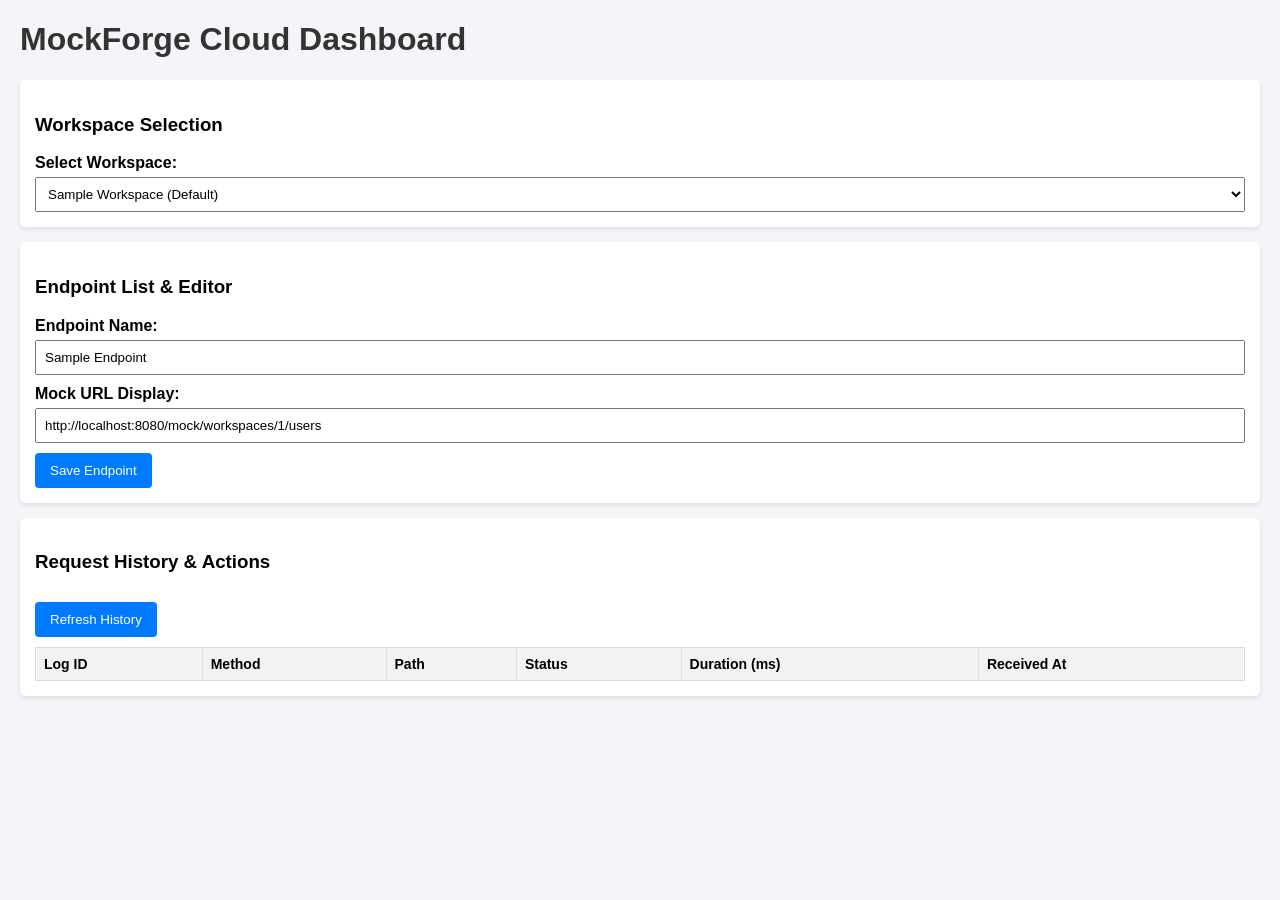
==== mockforge-cloud/src/main/resources/static/index.html @ 48219904 "Dev 2 completed DAY 1: "Add mockforge cloud backend and database"" ====
<!DOCTYPE html>
<html lang="en">
<head>
    <meta charset="UTF-8">
    <title>MockForge Cloud Dashboard</title>
    <style>
        body { font-family: Arial, sans-serif; margin: 20px; background: #f4f4f9; }
        h1 { color: #333; }
        .section { background: #fff; padding: 15px; margin-bottom: 15px; border-radius: 5px; box-shadow: 0 2px 4px rgba(0,0,0,0.1); }
        label { font-weight: bold; display: block; margin-top: 10px; }
        input, select, textarea { width: 100%; padding: 8px; margin-top: 5px; box-sizing: border-box; }
        button { margin-top: 10px; padding: 10px 15px; background: #007bff; color: white; border: none; border-radius: 4px; cursor: pointer; }
        button:hover { background: #0056b3; }
        table { width: 100%; border-collapse: collapse; margin-top: 10px; }
        th, td { border: 1px solid #ddd; padding: 8px; text-align: left; font-size: 14px; }
        th { background: #f2f2f2; }
    </style>
</head>
<body>

    <h1>MockForge Cloud Dashboard</h1>

    <div class="section">
        <h3>Workspace Selection</h3>
        <label for="workspaceSelect">Select Workspace:</label>
        <select id="workspaceSelect">
            <option value="1">Sample Workspace (Default)</option>
        </select>
    </div>

    <div class="section">
        <h3>Endpoint List & Editor</h3>
        <label for="endpointName">Endpoint Name:</label>
        <input type="text" id="endpointName" placeholder="e.g., Get User Profile" value="Sample Endpoint">
        
        <label for="mockUrl">Mock URL Display:</label>
        <input type="text" id="mockUrl" readonly value="http://localhost:8080/mock/workspaces/1/users">

        <button onclick="alert('Endpoint saved successfully!')">Save Endpoint</button>
    </div>

    <div class="section">
        <h3>Request History & Actions</h3>
        <button onclick="fetchLogs()">Refresh History</button>
        <table>
            <thead>
                <tr>
                    <th>Log ID</th>
                    <th>Method</th>
                    <th>Path</th>
                    <th>Status</th>
                    <th>Duration (ms)</th>
                    <th>Received At</th>
                </tr>
            </thead>
            <tbody id="historyTableBody">
                <!-- Dynamic logs will load here -->
            </tbody>
        </table>
    </div>

    <script>
        // Function to fetch logs from our backend API and populate the table
        async function fetchLogs() {
            try {
                let response = await fetch('/api/logs');
                let logs = await response.json();
                let tbody = document.getElementById('historyTableBody');
                tbody.innerHTML = '';

                if (logs.length === 0) {
                    tbody.innerHTML = '<tr><td colspan="6" style="text-align:center;">No request logs found yet.</td></tr>';
                    return;
                }

                logs.forEach(log => {
                    let row = `<tr>
                        <td>${log.logId}</td>
                        <td>${log.httpMethod}</td>
                        <td>${log.requestPath}</td>
                        <td>${log.responseStatus}</td>
                        <td>${log.durationMs}</td>
                        <td>${log.receivedAt}</td>
                    </tr>`;
                    tbody.innerHTML += row;
                });
            } catch (error) {
                console.error('Error fetching logs:', error);
            }
        }

        // Auto-load logs when the page opens
        window.onload = fetchLogs;
    </script>

</body>
</html>
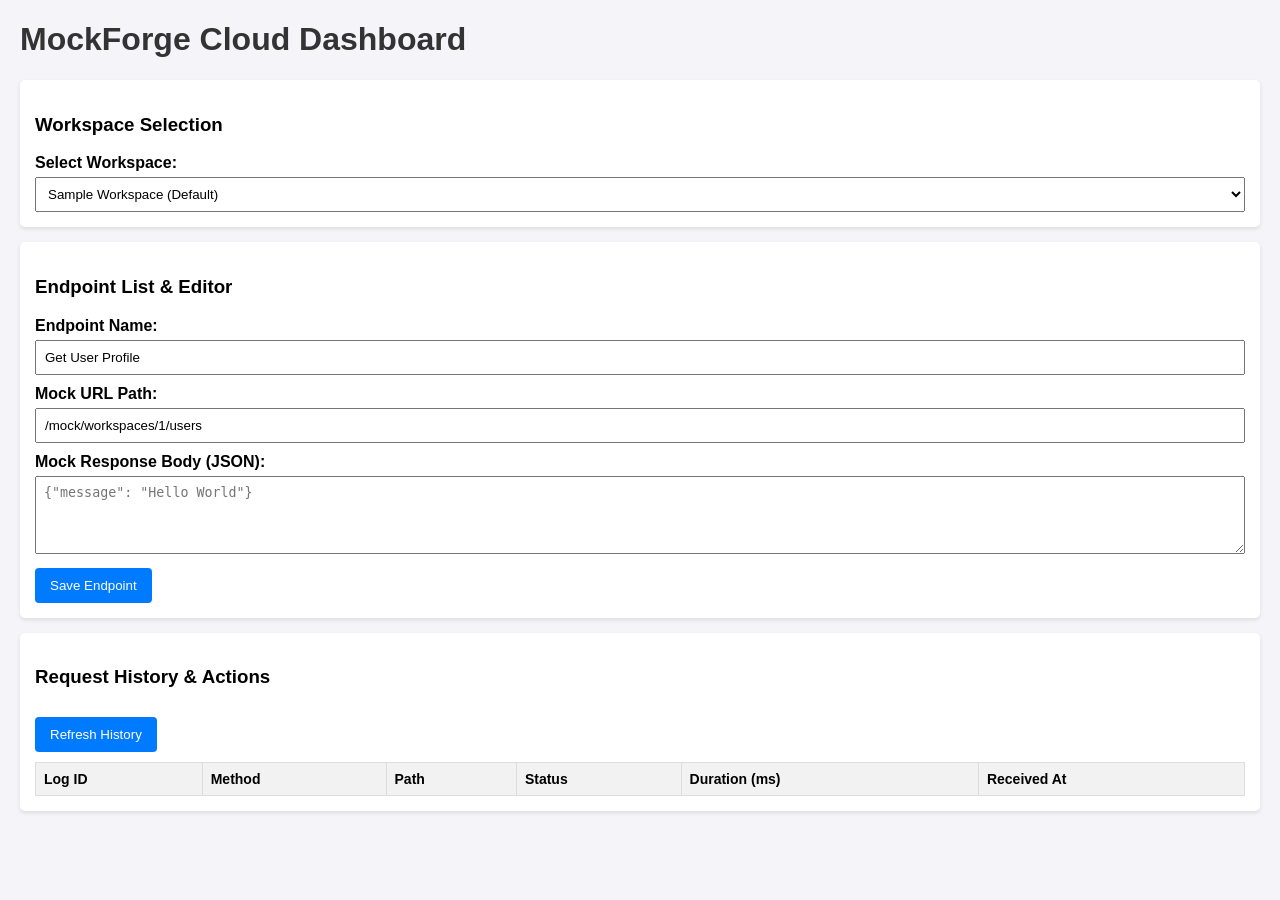
==== commit 7719e2ec: "Day 2- Building logic for custom endpoint (created SQL table and connected it with frontend)" ====
--- a/mockforge-cloud/src/main/resources/static/index.html
+++ b/mockforge-cloud/src/main/resources/static/index.html
@@ -31,12 +31,15 @@
     <div class="section">
         <h3>Endpoint List & Editor</h3>
         <label for="endpointName">Endpoint Name:</label>
-        <input type="text" id="endpointName" placeholder="e.g., Get User Profile" value="Sample Endpoint">
+        <input type="text" id="endpointName" placeholder="e.g., Get User Profile" value="Get User Profile">
         
-        <label for="mockUrl">Mock URL Display:</label>
-        <input type="text" id="mockUrl" readonly value="http://localhost:8080/mock/workspaces/1/users">
+        <label for="mockUrl">Mock URL Path:</label>
+        <input type="text" id="mockUrl" placeholder="e.g., /mock/workspaces/1/users" value="/mock/workspaces/1/users">
 
-        <button onclick="alert('Endpoint saved successfully!')">Save Endpoint</button>
+        <label for="responseBody">Mock Response Body (JSON):</label>
+        <textarea id="responseBody" rows="4" placeholder='{"message": "Hello World"}'></textarea>
+
+        <button onclick="saveEndpoint()">Save Endpoint</button>
     </div>
 
     <div class="section">
@@ -89,6 +92,40 @@
             }
         }
 
+        // Function to save a new endpoint to the backend database
+        async function saveEndpoint() {
+            const workspaceId = document.getElementById('workspaceSelect').value;
+            const endpointName = document.getElementById('endpointName').value;
+            const mockUrlPath = document.getElementById('mockUrl').value;
+            const responseBody = document.getElementById('responseBody').value;
+
+            const endpointData = {
+                workspaceId: parseInt(workspaceId),
+                endpointName: endpointName,
+                mockUrlPath: mockUrlPath,
+                responseBody: responseBody
+            };
+
+            try {
+                let response = await fetch('/api/endpoints', {
+                    method: 'POST',
+                    headers: {
+                        'Content-Type': 'application/json'
+                    },
+                    body: JSON.stringify(endpointData)
+                });
+
+                if (response.ok) {
+                    alert('Endpoint saved successfully to MySQL!');
+                } else {
+                    alert('Failed to save endpoint.');
+                }
+            } catch (error) {
+                console.error('Error saving endpoint:', error);
+                alert('Error connecting to backend server.');
+            }
+        }
+
         // Auto-load logs when the page opens
         window.onload = fetchLogs;
     </script>
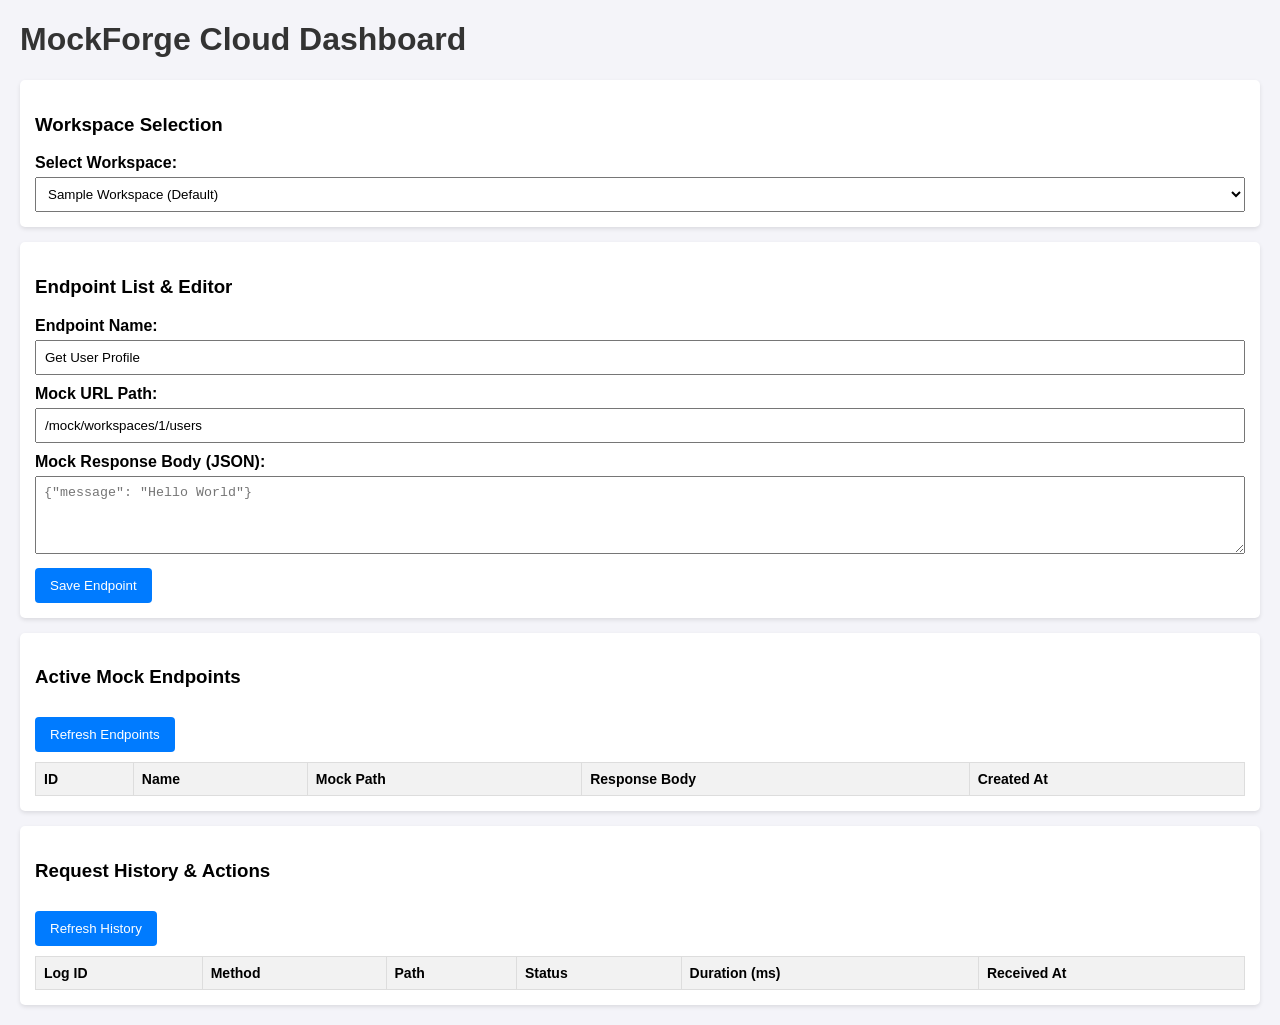
==== commit f0d20a86: "Day 3 & Day 4 : Devoleped frontend features in day 4 and added "Active end point" feature in day 3" ====
--- a/mockforge-cloud/src/main/resources/static/index.html
+++ b/mockforge-cloud/src/main/resources/static/index.html
@@ -43,6 +43,25 @@
     </div>
 
     <div class="section">
+        <h3>Active Mock Endpoints</h3>
+        <button onclick="fetchEndpoints()">Refresh Endpoints</button>
+        <table>
+            <thead>
+                <tr>
+                    <th>ID</th>
+                    <th>Name</th>
+                    <th>Mock Path</th>
+                    <th>Response Body</th>
+                    <th>Created At</th>
+                </tr>
+            </thead>
+            <tbody id="endpointsTableBody">
+                <!-- Dynamic endpoints will load here -->
+            </tbody>
+        </table>
+    </div>
+
+    <div class="section">
         <h3>Request History & Actions</h3>
         <button onclick="fetchLogs()">Refresh History</button>
         <table>
@@ -63,7 +82,7 @@
     </div>
 
     <script>
-        // Function to fetch logs from our backend API and populate the table
+        // Function to fetch logs from backend API and populate table
         async function fetchLogs() {
             try {
                 let response = await fetch('/api/logs');
@@ -92,6 +111,39 @@
             }
         }
 
+        // Function to fetch active mock endpoints and populate table
+        async function fetchEndpoints() {
+            try {
+                let response = await fetch('/api/endpoints');
+                let endpoints = await response.json();
+                let tbody = document.getElementById('endpointsTableBody');
+                tbody.innerHTML = '';
+
+                if (endpoints.length === 0) {
+                    tbody.innerHTML = '<tr><td colspan="5" style="text-align:center;">No active endpoints found.</td></tr>';
+                    return;
+                }
+
+                endpoints.forEach(ep => {
+                    let row = `<tr>
+                        <td>${ep.endpointId}</td>
+                        <td>${ep.endpointName}</td>
+                        <td><a href="${ep.mockUrlPath}" target="_blank">${ep.mockUrlPath}</a></td>
+                        <td><code>${escapeHtml(ep.responseBody)}</code></td>
+                        <td>${ep.createdAt || 'N/A'}</td>
+                    </tr>`;
+                    tbody.innerHTML += row;
+                });
+            } catch (error) {
+                console.error('Error fetching endpoints:', error);
+            }
+        }
+
+        // Helper function to safely render JSON strings in table
+        function escapeHtml(text) {
+            return text.replace(/&/g, "&amp;").replace(/</g, "&lt;").replace(/>/g, "&gt;");
+        }
+
         // Function to save a new endpoint to the backend database
         async function saveEndpoint() {
             const workspaceId = document.getElementById('workspaceSelect').value;
@@ -109,14 +161,13 @@
             try {
                 let response = await fetch('/api/endpoints', {
                     method: 'POST',
-                    headers: {
-                        'Content-Type': 'application/json'
-                    },
+                    headers: { 'Content-Type': 'application/json' },
                     body: JSON.stringify(endpointData)
                 });
 
                 if (response.ok) {
                     alert('Endpoint saved successfully to MySQL!');
+                    fetchEndpoints(); // Auto-refresh the endpoints table
                 } else {
                     alert('Failed to save endpoint.');
                 }
@@ -126,8 +177,11 @@
             }
         }
 
-        // Auto-load logs when the page opens
-        window.onload = fetchLogs;
+        // Auto-load data when the page opens
+        window.onload = () => {
+            fetchEndpoints();
+            fetchLogs();
+        };
     </script>
 
 </body>
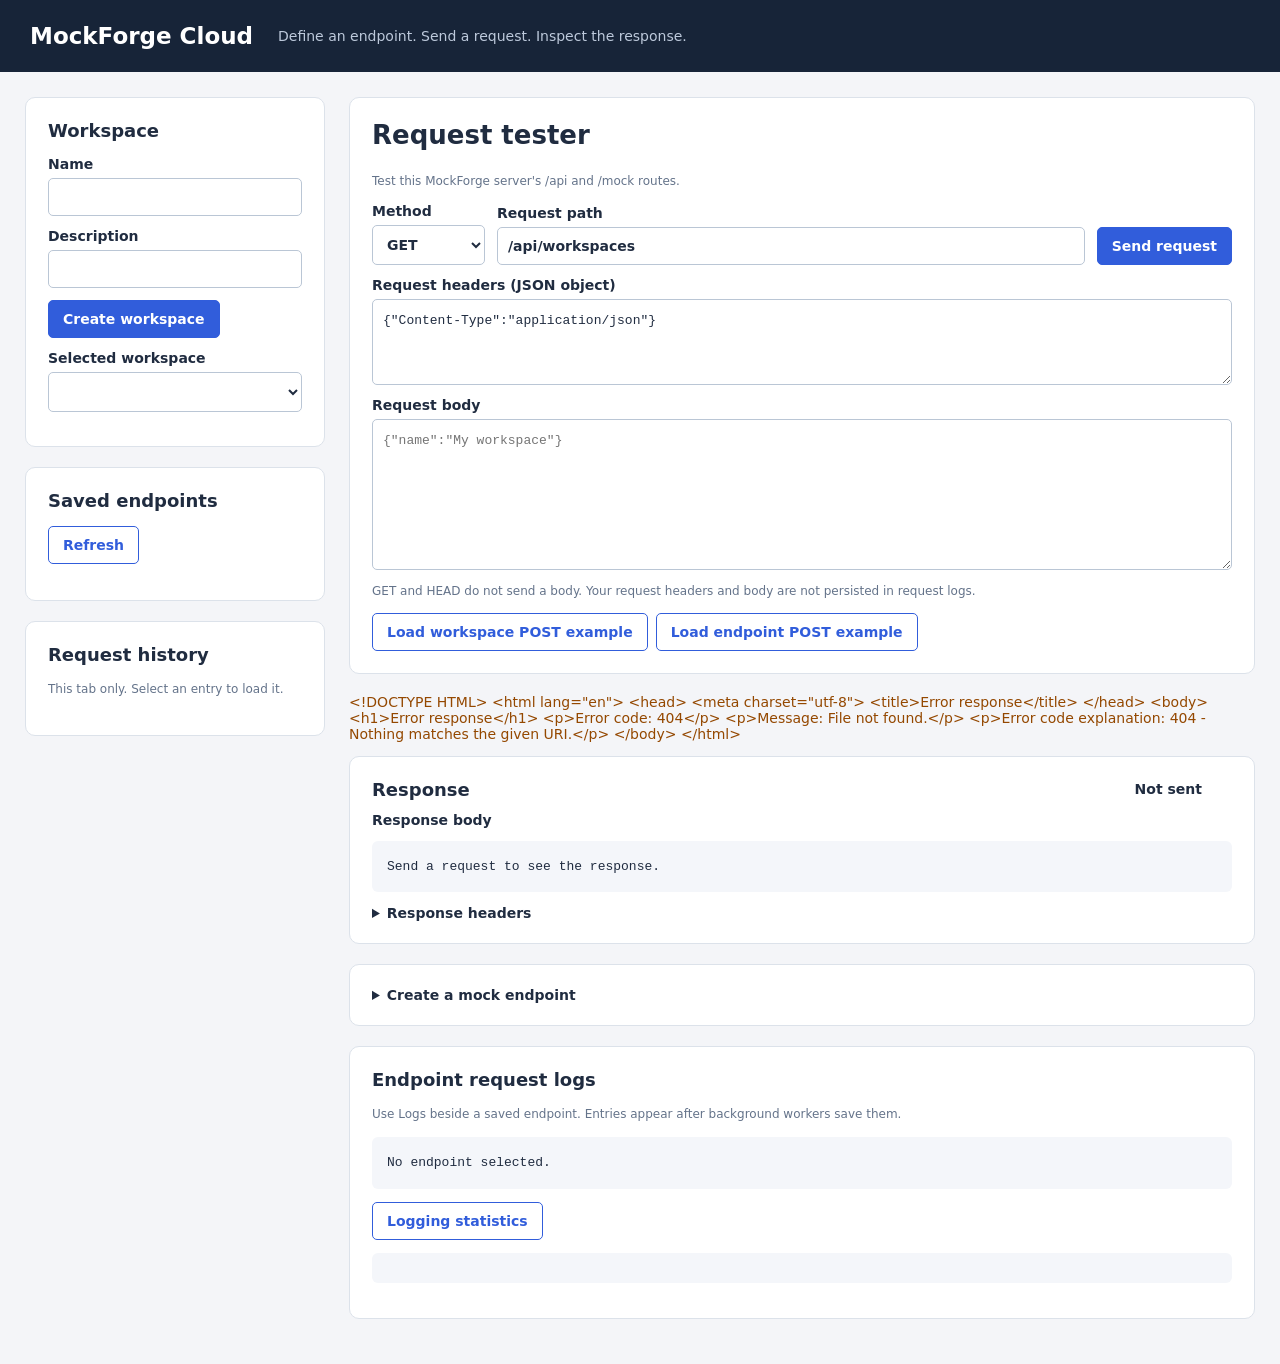
==== commit a3871d98: "Adding Mock website and backend for demo" ====
--- a/mockforge-cloud/src/main/resources/static/index.html
+++ b/mockforge-cloud/src/main/resources/static/index.html
@@ -1,188 +1,20 @@
-<!DOCTYPE html>
+<!doctype html>
 <html lang="en">
-<head>
-    <meta charset="UTF-8">
-    <title>MockForge Cloud Dashboard</title>
-    <style>
-        body { font-family: Arial, sans-serif; margin: 20px; background: #f4f4f9; }
-        h1 { color: #333; }
-        .section { background: #fff; padding: 15px; margin-bottom: 15px; border-radius: 5px; box-shadow: 0 2px 4px rgba(0,0,0,0.1); }
-        label { font-weight: bold; display: block; margin-top: 10px; }
-        input, select, textarea { width: 100%; padding: 8px; margin-top: 5px; box-sizing: border-box; }
-        button { margin-top: 10px; padding: 10px 15px; background: #007bff; color: white; border: none; border-radius: 4px; cursor: pointer; }
-        button:hover { background: #0056b3; }
-        table { width: 100%; border-collapse: collapse; margin-top: 10px; }
-        th, td { border: 1px solid #ddd; padding: 8px; text-align: left; font-size: 14px; }
-        th { background: #f2f2f2; }
-    </style>
-</head>
+<head><meta charset="utf-8"><meta name="viewport" content="width=device-width, initial-scale=1"><title>MockForge Cloud — Endpoint Tester</title><link rel="stylesheet" href="tester.css"></head>
 <body>
-
-    <h1>MockForge Cloud Dashboard</h1>
-
-    <div class="section">
-        <h3>Workspace Selection</h3>
-        <label for="workspaceSelect">Select Workspace:</label>
-        <select id="workspaceSelect">
-            <option value="1">Sample Workspace (Default)</option>
-        </select>
-    </div>
-
-    <div class="section">
-        <h3>Endpoint List & Editor</h3>
-        <label for="endpointName">Endpoint Name:</label>
-        <input type="text" id="endpointName" placeholder="e.g., Get User Profile" value="Get User Profile">
-        
-        <label for="mockUrl">Mock URL Path:</label>
-        <input type="text" id="mockUrl" placeholder="e.g., /mock/workspaces/1/users" value="/mock/workspaces/1/users">
-
-        <label for="responseBody">Mock Response Body (JSON):</label>
-        <textarea id="responseBody" rows="4" placeholder='{"message": "Hello World"}'></textarea>
-
-        <button onclick="saveEndpoint()">Save Endpoint</button>
-    </div>
-
-    <div class="section">
-        <h3>Active Mock Endpoints</h3>
-        <button onclick="fetchEndpoints()">Refresh Endpoints</button>
-        <table>
-            <thead>
-                <tr>
-                    <th>ID</th>
-                    <th>Name</th>
-                    <th>Mock Path</th>
-                    <th>Response Body</th>
-                    <th>Created At</th>
-                </tr>
-            </thead>
-            <tbody id="endpointsTableBody">
-                <!-- Dynamic endpoints will load here -->
-            </tbody>
-        </table>
-    </div>
-
-    <div class="section">
-        <h3>Request History & Actions</h3>
-        <button onclick="fetchLogs()">Refresh History</button>
-        <table>
-            <thead>
-                <tr>
-                    <th>Log ID</th>
-                    <th>Method</th>
-                    <th>Path</th>
-                    <th>Status</th>
-                    <th>Duration (ms)</th>
-                    <th>Received At</th>
-                </tr>
-            </thead>
-            <tbody id="historyTableBody">
-                <!-- Dynamic logs will load here -->
-            </tbody>
-        </table>
-    </div>
-
-    <script>
-        // Function to fetch logs from backend API and populate table
-        async function fetchLogs() {
-            try {
-                let response = await fetch('/api/logs');
-                let logs = await response.json();
-                let tbody = document.getElementById('historyTableBody');
-                tbody.innerHTML = '';
-
-                if (logs.length === 0) {
-                    tbody.innerHTML = '<tr><td colspan="6" style="text-align:center;">No request logs found yet.</td></tr>';
-                    return;
-                }
-
-                logs.forEach(log => {
-                    let row = `<tr>
-                        <td>${log.logId}</td>
-                        <td>${log.httpMethod}</td>
-                        <td>${log.requestPath}</td>
-                        <td>${log.responseStatus}</td>
-                        <td>${log.durationMs}</td>
-                        <td>${log.receivedAt}</td>
-                    </tr>`;
-                    tbody.innerHTML += row;
-                });
-            } catch (error) {
-                console.error('Error fetching logs:', error);
-            }
-        }
-
-        // Function to fetch active mock endpoints and populate table
-        async function fetchEndpoints() {
-            try {
-                let response = await fetch('/api/endpoints');
-                let endpoints = await response.json();
-                let tbody = document.getElementById('endpointsTableBody');
-                tbody.innerHTML = '';
-
-                if (endpoints.length === 0) {
-                    tbody.innerHTML = '<tr><td colspan="5" style="text-align:center;">No active endpoints found.</td></tr>';
-                    return;
-                }
-
-                endpoints.forEach(ep => {
-                    let row = `<tr>
-                        <td>${ep.endpointId}</td>
-                        <td>${ep.endpointName}</td>
-                        <td><a href="${ep.mockUrlPath}" target="_blank">${ep.mockUrlPath}</a></td>
-                        <td><code>${escapeHtml(ep.responseBody)}</code></td>
-                        <td>${ep.createdAt || 'N/A'}</td>
-                    </tr>`;
-                    tbody.innerHTML += row;
-                });
-            } catch (error) {
-                console.error('Error fetching endpoints:', error);
-            }
-        }
-
-        // Helper function to safely render JSON strings in table
-        function escapeHtml(text) {
-            return text.replace(/&/g, "&amp;").replace(/</g, "&lt;").replace(/>/g, "&gt;");
-        }
-
-        // Function to save a new endpoint to the backend database
-        async function saveEndpoint() {
-            const workspaceId = document.getElementById('workspaceSelect').value;
-            const endpointName = document.getElementById('endpointName').value;
-            const mockUrlPath = document.getElementById('mockUrl').value;
-            const responseBody = document.getElementById('responseBody').value;
-
-            const endpointData = {
-                workspaceId: parseInt(workspaceId),
-                endpointName: endpointName,
-                mockUrlPath: mockUrlPath,
-                responseBody: responseBody
-            };
-
-            try {
-                let response = await fetch('/api/endpoints', {
-                    method: 'POST',
-                    headers: { 'Content-Type': 'application/json' },
-                    body: JSON.stringify(endpointData)
-                });
-
-                if (response.ok) {
-                    alert('Endpoint saved successfully to MySQL!');
-                    fetchEndpoints(); // Auto-refresh the endpoints table
-                } else {
-                    alert('Failed to save endpoint.');
-                }
-            } catch (error) {
-                console.error('Error saving endpoint:', error);
-                alert('Error connecting to backend server.');
-            }
-        }
-
-        // Auto-load data when the page opens
-        window.onload = () => {
-            fetchEndpoints();
-            fetchLogs();
-        };
-    </script>
-
-</body>
-</html>+<header><strong>MockForge Cloud</strong><span>Define an endpoint. Send a request. Inspect the response.</span></header>
+<main>
+<div class="columns">
+<aside>
+<section><h2>Workspace</h2><form id="workspaceForm"><label>Name<input id="workspaceName" required maxlength="120"></label><label>Description<input id="description" maxlength="500"></label><button>Create workspace</button></form><label>Selected workspace<select id="workspace"></select></label></section>
+<section><h2>Saved endpoints</h2><button id="refresh" class="secondary">Refresh</button><ul id="endpoints"></ul></section>
+<section><h2>Request history</h2><p class="hint">This tab only. Select an entry to load it.</p><ul id="history"></ul></section>
+</aside>
+<div>
+<section class="request"><h1>Request tester</h1><p class="hint">Test this MockForge server's /api and /mock routes.</p><form id="requestForm"><div class="requestLine"><label>Method<select id="requestMethod"><option>GET</option><option>POST</option><option>PUT</option><option>PATCH</option><option>DELETE</option><option>HEAD</option><option>OPTIONS</option></select></label><label class="grow">Request path<input id="requestPath" value="/api/workspaces" required spellcheck="false"></label><button id="send">Send request</button></div><label>Request headers (JSON object)<textarea id="requestHeaders" rows="3" spellcheck="false">{"Content-Type":"application/json"}</textarea></label><label>Request body<textarea id="requestBody" rows="6" placeholder='{"name":"My workspace"}' spellcheck="false"></textarea></label><p class="hint">GET and HEAD do not send a body. Your request headers and body are not persisted in request logs.</p></form><div class="examples"><button id="workspaceExample" class="secondary">Load workspace POST example</button><button id="endpointExample" class="secondary">Load endpoint POST example</button></div></section>
+<p id="notice" role="status"></p>
+<section class="response"><div class="responseTitle"><h2>Response</h2><span id="responseStatus">Not sent</span><span id="responseTime"></span><span id="responseSize"></span></div><label>Response body<pre id="responseBody">Send a request to see the response.</pre></label><details><summary>Response headers</summary><pre id="responseHeaders"></pre></details></section>
+<details class="editor"><summary>Create a mock endpoint</summary><section><form id="endpointForm"><label>Name<input id="name" required maxlength="120"></label><label>Mock route path<input id="path" value="/products" required></label><label>HTTP method<select id="method"><option>GET</option><option>POST</option><option>PUT</option><option>PATCH</option><option>DELETE</option><option>HEAD</option><option>OPTIONS</option></select></label><label>Response status<input id="status" type="number" min="200" max="599" value="200" required></label><label>Content type<input id="type" value="application/json" required></label><label>Configured response body<textarea id="body" rows="4">[{"id":1,"name":"Notebook"}]</textarea></label><label>Execution mode<select id="mode"><option>MOCK</option><option>PROXY_FALLBACK</option></select></label><p class="hint">MOCK returns your saved response. PROXY_FALLBACK calls an approved upstream GET API and uses your configured response on timeout. No response caching.</p><label>Upstream URL (proxy only)<input id="upstream" placeholder="http://localhost:9001/slow"></label><label>Timeout (milliseconds)<input id="timeout" type="number" min="100" max="10000" value="1500"></label><button>Create endpoint</button></form></section></details>
+<section><h2>Endpoint request logs</h2><p class="hint">Use Logs beside a saved endpoint. Entries appear after background workers save them.</p><pre id="logs">No endpoint selected.</pre><button id="statsButton" class="secondary">Logging statistics</button><pre id="stats"></pre></section>
+</div></div>
+</main><script src="tester.js"></script></body></html>
--- a/mockforge-cloud/src/main/resources/static/tester.css
+++ b/mockforge-cloud/src/main/resources/static/tester.css
@@ -0,0 +1,23 @@
+* { box-sizing: border-box; }
+body { margin: 0; background: #f4f5f8; color: #202c40; font: 14px system-ui, sans-serif; }
+header { padding: 23px 30px; background: #172438; color: white; display: flex; gap: 25px; align-items: center; }
+header strong { font-size: 23px; } header span { color: #bdc9db; }
+main { max-width: 1450px; margin: auto; padding: 25px; }
+.columns { display: grid; grid-template-columns: 300px minmax(0, 1fr); gap: 24px; }
+section, .editor { background: white; border: 1px solid #dce2ea; border-radius: 10px; margin-bottom: 20px; padding: 22px; }
+h1 { margin-top: 0; font-size: 26px; } h2 { margin-top: 0; font-size: 18px; }
+label { display: block; font-weight: 600; margin: 12px 0; }
+input, select, textarea { display: block; width: 100%; font: inherit; padding: 10px; margin-top: 6px; border: 1px solid #bac6d5; border-radius: 5px; background: white; color: #202c40; }
+textarea, pre { font: 13px ui-monospace, Consolas, monospace; line-height: 1.65; }
+button { font: inherit; font-weight: 600; padding: 10px 14px; border: 1px solid #315ddb; border-radius: 5px; background: #315ddb; color: white; cursor: pointer; }
+button.secondary { background: white; color: #315ddb; } button:disabled { opacity: .6; cursor: wait; }
+button:focus-visible, input:focus-visible, textarea:focus-visible, select:focus-visible { outline: 3px solid #a9bfff; outline-offset: 2px; }
+.requestLine { display: flex; align-items: end; gap: 12px; } .requestLine label { margin: 0; } .requestLine select { min-width: 100px; } .grow { flex: 1; }
+.hint { font-size: 12px; color: #64738a; line-height: 1.6; }
+.examples { display: flex; flex-wrap: wrap; gap: 8px; }
+pre { white-space: pre-wrap; overflow-wrap: anywhere; background: #f4f6fa; border-radius: 6px; padding: 15px; max-height: 480px; overflow: auto; font-weight: normal; }
+.responseTitle { display: flex; gap: 15px; align-items: center; flex-wrap: wrap; } .responseTitle h2 { margin: 0 auto 0 0; }
+#responseStatus { font-weight: 700; } #notice { color: #944800; } #responseTime, #responseSize { color: #64738a; }
+ul { padding: 0; list-style: none; } li { padding: 13px 0; border-bottom: 1px solid #e2e7ef; overflow-wrap: anywhere; } li button { font-size: 12px; padding: 6px 8px; margin: 7px 6px 0 0; }
+summary { cursor: pointer; font-weight: 650; } .editor section { border: none; padding: 12px 0 0; margin-bottom: 0; }
+@media(max-width: 900px) { .columns { grid-template-columns: 1fr; } header { flex-wrap: wrap; } .requestLine { flex-wrap: wrap; } main { padding: 15px; } }
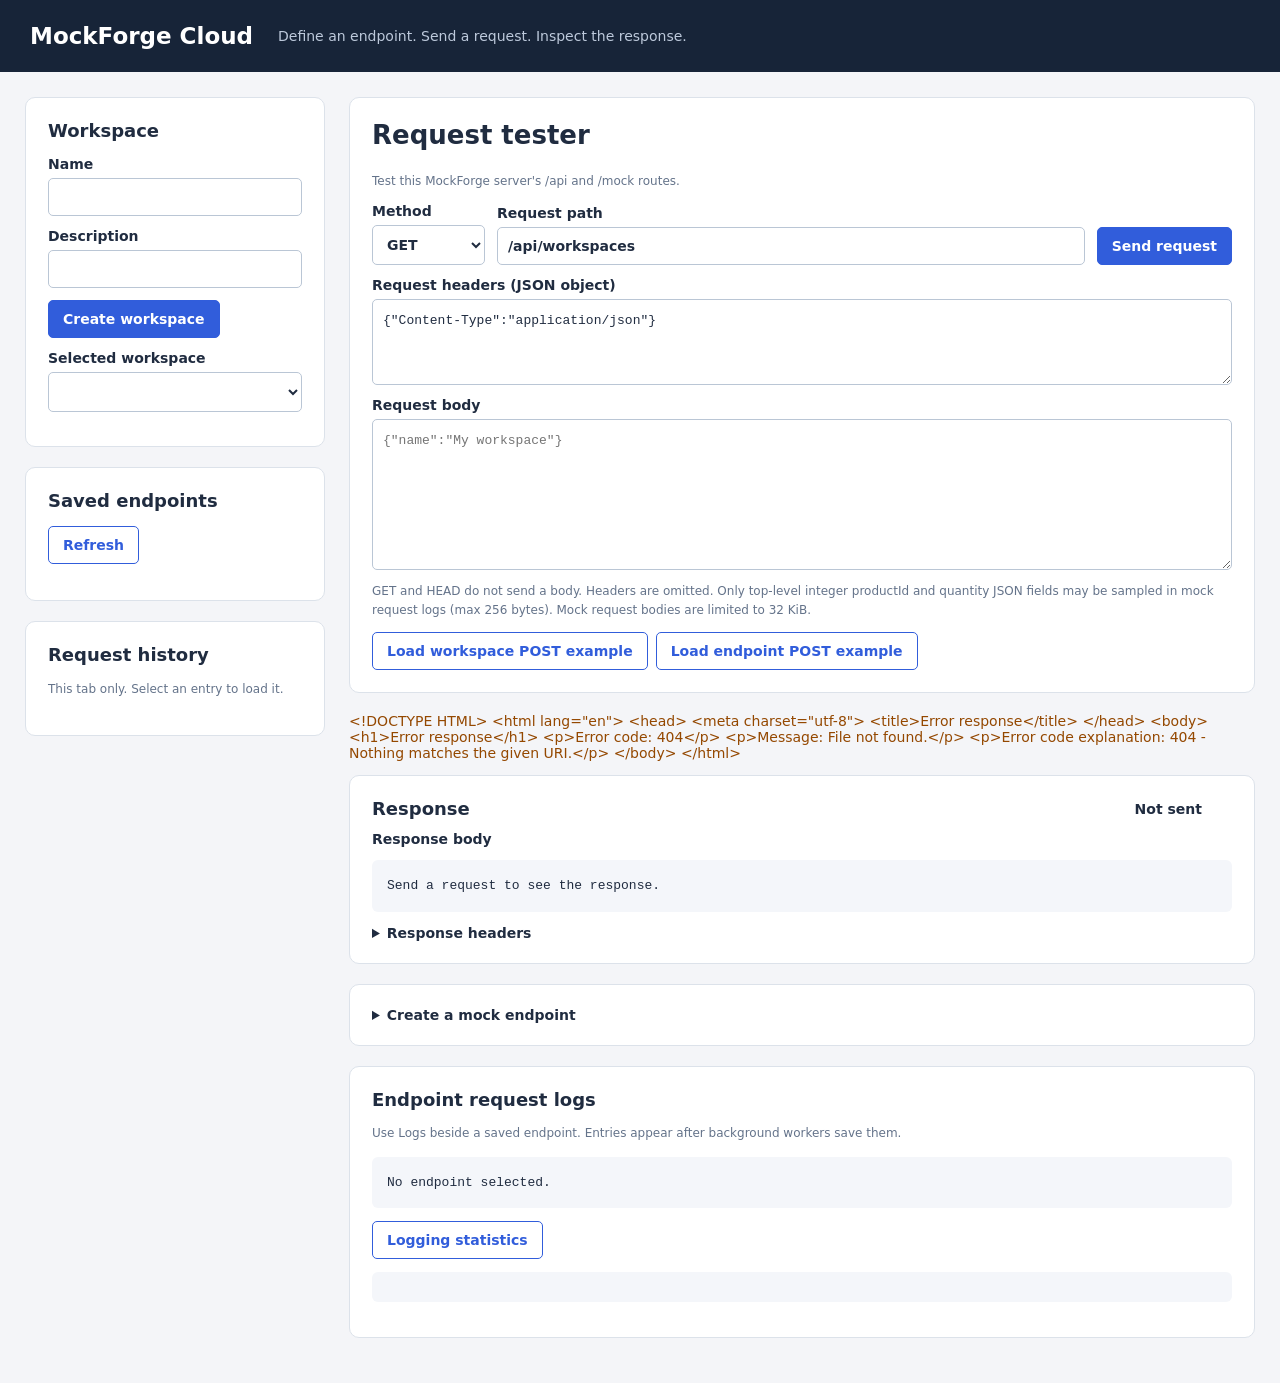
==== commit 55bf6f7e: "Final update" ====
--- a/mockforge-cloud/src/main/resources/static/index.html
+++ b/mockforge-cloud/src/main/resources/static/index.html
@@ -1,20 +1,143 @@
 <!doctype html>
 <html lang="en">
-<head><meta charset="utf-8"><meta name="viewport" content="width=device-width, initial-scale=1"><title>MockForge Cloud — Endpoint Tester</title><link rel="stylesheet" href="tester.css"></head>
-<body>
-<header><strong>MockForge Cloud</strong><span>Define an endpoint. Send a request. Inspect the response.</span></header>
-<main>
-<div class="columns">
-<aside>
-<section><h2>Workspace</h2><form id="workspaceForm"><label>Name<input id="workspaceName" required maxlength="120"></label><label>Description<input id="description" maxlength="500"></label><button>Create workspace</button></form><label>Selected workspace<select id="workspace"></select></label></section>
-<section><h2>Saved endpoints</h2><button id="refresh" class="secondary">Refresh</button><ul id="endpoints"></ul></section>
-<section><h2>Request history</h2><p class="hint">This tab only. Select an entry to load it.</p><ul id="history"></ul></section>
-</aside>
-<div>
-<section class="request"><h1>Request tester</h1><p class="hint">Test this MockForge server's /api and /mock routes.</p><form id="requestForm"><div class="requestLine"><label>Method<select id="requestMethod"><option>GET</option><option>POST</option><option>PUT</option><option>PATCH</option><option>DELETE</option><option>HEAD</option><option>OPTIONS</option></select></label><label class="grow">Request path<input id="requestPath" value="/api/workspaces" required spellcheck="false"></label><button id="send">Send request</button></div><label>Request headers (JSON object)<textarea id="requestHeaders" rows="3" spellcheck="false">{"Content-Type":"application/json"}</textarea></label><label>Request body<textarea id="requestBody" rows="6" placeholder='{"name":"My workspace"}' spellcheck="false"></textarea></label><p class="hint">GET and HEAD do not send a body. Your request headers and body are not persisted in request logs.</p></form><div class="examples"><button id="workspaceExample" class="secondary">Load workspace POST example</button><button id="endpointExample" class="secondary">Load endpoint POST example</button></div></section>
-<p id="notice" role="status"></p>
-<section class="response"><div class="responseTitle"><h2>Response</h2><span id="responseStatus">Not sent</span><span id="responseTime"></span><span id="responseSize"></span></div><label>Response body<pre id="responseBody">Send a request to see the response.</pre></label><details><summary>Response headers</summary><pre id="responseHeaders"></pre></details></section>
-<details class="editor"><summary>Create a mock endpoint</summary><section><form id="endpointForm"><label>Name<input id="name" required maxlength="120"></label><label>Mock route path<input id="path" value="/products" required></label><label>HTTP method<select id="method"><option>GET</option><option>POST</option><option>PUT</option><option>PATCH</option><option>DELETE</option><option>HEAD</option><option>OPTIONS</option></select></label><label>Response status<input id="status" type="number" min="200" max="599" value="200" required></label><label>Content type<input id="type" value="application/json" required></label><label>Configured response body<textarea id="body" rows="4">[{"id":1,"name":"Notebook"}]</textarea></label><label>Execution mode<select id="mode"><option>MOCK</option><option>PROXY_FALLBACK</option></select></label><p class="hint">MOCK returns your saved response. PROXY_FALLBACK calls an approved upstream GET API and uses your configured response on timeout. No response caching.</p><label>Upstream URL (proxy only)<input id="upstream" placeholder="http://localhost:9001/slow"></label><label>Timeout (milliseconds)<input id="timeout" type="number" min="100" max="10000" value="1500"></label><button>Create endpoint</button></form></section></details>
-<section><h2>Endpoint request logs</h2><p class="hint">Use Logs beside a saved endpoint. Entries appear after background workers save them.</p><pre id="logs">No endpoint selected.</pre><button id="statsButton" class="secondary">Logging statistics</button><pre id="stats"></pre></section>
-</div></div>
-</main><script src="tester.js"></script></body></html>+    <head>
+        <meta charset="utf-8">
+        <meta name="viewport" content="width=device-width, initial-scale=1">
+        <title>MockForge Cloud — Endpoint Tester</title>
+        <link rel="stylesheet" href="tester.css">
+    </head>
+    <body>
+        <header>
+            <strong>MockForge Cloud</strong>
+            <span>Define an endpoint. Send a request. Inspect the response.</span>
+        </header>
+        <main>
+            <div class="columns">
+                <aside>
+                    <section>
+                        <h2>Workspace</h2>
+                        <form id="workspaceForm">
+                            <label>Name<input id="workspaceName" required maxlength="120">
+                            </label>
+                            <label>Description<input id="description" maxlength="500">
+                            </label>
+                            <button>Create workspace</button>
+                        </form>
+                        <label>Selected workspace<select id="workspace">
+                            </select>
+                        </label>
+                    </section>
+                    <section>
+                        <h2>Saved endpoints</h2>
+                        <button id="refresh" class="secondary">Refresh</button>
+                        <ul id="endpoints">
+                        </ul>
+                    </section>
+                    <section>
+                        <h2>Request history</h2>
+                        <p class="hint">This tab only. Select an entry to load it.</p>
+                        <ul id="history">
+                        </ul>
+                    </section>
+                </aside>
+                <div>
+                    <section class="request">
+                        <h1>Request tester</h1>
+                        <p class="hint">Test this MockForge server's /api and /mock routes.</p>
+                        <form id="requestForm">
+                            <div class="requestLine">
+                                <label>Method<select id="requestMethod">
+                                        <option>GET</option>
+                                        <option>POST</option>
+                                        <option>PUT</option>
+                                        <option>PATCH</option>
+                                        <option>DELETE</option>
+                                        <option>HEAD</option>
+                                        <option>OPTIONS</option>
+                                    </select>
+                                </label>
+                                <label class="grow">Request path<input id="requestPath" value="/api/workspaces" required spellcheck="false">
+                                </label>
+                                <button id="send">Send request</button>
+                            </div>
+                            <label>Request headers (JSON object)<textarea id="requestHeaders" rows="3" spellcheck="false">{"Content-Type":"application/json"}</textarea>
+                            </label>
+                            <label>Request body<textarea id="requestBody" rows="6" placeholder='{"name":"My workspace"}' spellcheck="false"></textarea>
+                            </label>
+                            <p class="hint">GET and HEAD do not send a body. Headers are omitted. Only top-level integer productId and quantity JSON fields may be sampled in mock request logs (max 256 bytes). Mock request bodies are limited to 32 KiB.</p>
+                        </form>
+                        <div class="examples">
+                            <button id="workspaceExample" class="secondary">Load workspace POST example</button>
+                            <button id="endpointExample" class="secondary">Load endpoint POST example</button>
+                        </div>
+                    </section>
+                    <p id="notice" role="status">
+                    </p>
+                    <section class="response">
+                        <div class="responseTitle">
+                            <h2>Response</h2>
+                            <span id="responseStatus">Not sent</span>
+                            <span id="responseTime">
+                            </span>
+                            <span id="responseSize">
+                            </span>
+                        </div>
+                        <label>Response body<pre id="responseBody">Send a request to see the response.</pre>
+                        </label>
+                        <details>
+                            <summary>Response headers</summary>
+                            <pre id="responseHeaders"></pre>
+                        </details>
+                    </section>
+                    <details class="editor">
+                        <summary>Create a mock endpoint</summary>
+                        <section>
+                            <form id="endpointForm">
+                                <label>Name<input id="name" required maxlength="120">
+                                </label>
+                                <label>Mock route path<input id="path" value="/products" required>
+                                </label>
+                                <label>HTTP method<select id="method">
+                                        <option>GET</option>
+                                        <option>POST</option>
+                                        <option>PUT</option>
+                                        <option>PATCH</option>
+                                        <option>DELETE</option>
+                                        <option>HEAD</option>
+                                        <option>OPTIONS</option>
+                                    </select>
+                                </label>
+                                <label>Response status<input id="status" type="number" min="200" max="599" value="200" required>
+                                </label>
+                                <label>Content type<input id="type" value="application/json" required>
+                                </label>
+                                <label>Configured response body<textarea id="body" rows="4">[{"id":1,"name":"Notebook"}]</textarea>
+                                </label>
+                                <label>Execution mode<select id="mode">
+                                        <option>MOCK</option>
+                                        <option>PROXY_FALLBACK</option>
+                                    </select>
+                                </label>
+                                <p class="hint">MOCK returns your saved response. PROXY_FALLBACK calls an approved upstream GET API and uses your configured response on timeout. No response caching.</p>
+                                <label>Upstream URL (proxy only)<input id="upstream" placeholder="http://localhost:9001/slow">
+                                </label>
+                                <label>Timeout (milliseconds)<input id="timeout" type="number" min="100" max="10000" value="1500">
+                                </label>
+                                <button>Create endpoint</button>
+                            </form>
+                        </section>
+                    </details>
+                    <section>
+                        <h2>Endpoint request logs</h2>
+                        <p class="hint">Use Logs beside a saved endpoint. Entries appear after background workers save them.</p>
+                        <pre id="logs">No endpoint selected.</pre>
+                        <button id="statsButton" class="secondary">Logging statistics</button>
+                        <pre id="stats"></pre>
+                    </section>
+                </div>
+            </div>
+        </main>
+        <script src="tester.js">
+        </script>
+    </body>
+</html>
--- a/mockforge-cloud/src/main/resources/static/tester.css
+++ b/mockforge-cloud/src/main/resources/static/tester.css
@@ -1,23 +1,218 @@
-* { box-sizing: border-box; }
-body { margin: 0; background: #f4f5f8; color: #202c40; font: 14px system-ui, sans-serif; }
-header { padding: 23px 30px; background: #172438; color: white; display: flex; gap: 25px; align-items: center; }
-header strong { font-size: 23px; } header span { color: #bdc9db; }
-main { max-width: 1450px; margin: auto; padding: 25px; }
-.columns { display: grid; grid-template-columns: 300px minmax(0, 1fr); gap: 24px; }
-section, .editor { background: white; border: 1px solid #dce2ea; border-radius: 10px; margin-bottom: 20px; padding: 22px; }
-h1 { margin-top: 0; font-size: 26px; } h2 { margin-top: 0; font-size: 18px; }
-label { display: block; font-weight: 600; margin: 12px 0; }
-input, select, textarea { display: block; width: 100%; font: inherit; padding: 10px; margin-top: 6px; border: 1px solid #bac6d5; border-radius: 5px; background: white; color: #202c40; }
-textarea, pre { font: 13px ui-monospace, Consolas, monospace; line-height: 1.65; }
-button { font: inherit; font-weight: 600; padding: 10px 14px; border: 1px solid #315ddb; border-radius: 5px; background: #315ddb; color: white; cursor: pointer; }
-button.secondary { background: white; color: #315ddb; } button:disabled { opacity: .6; cursor: wait; }
-button:focus-visible, input:focus-visible, textarea:focus-visible, select:focus-visible { outline: 3px solid #a9bfff; outline-offset: 2px; }
-.requestLine { display: flex; align-items: end; gap: 12px; } .requestLine label { margin: 0; } .requestLine select { min-width: 100px; } .grow { flex: 1; }
-.hint { font-size: 12px; color: #64738a; line-height: 1.6; }
-.examples { display: flex; flex-wrap: wrap; gap: 8px; }
-pre { white-space: pre-wrap; overflow-wrap: anywhere; background: #f4f6fa; border-radius: 6px; padding: 15px; max-height: 480px; overflow: auto; font-weight: normal; }
-.responseTitle { display: flex; gap: 15px; align-items: center; flex-wrap: wrap; } .responseTitle h2 { margin: 0 auto 0 0; }
-#responseStatus { font-weight: 700; } #notice { color: #944800; } #responseTime, #responseSize { color: #64738a; }
-ul { padding: 0; list-style: none; } li { padding: 13px 0; border-bottom: 1px solid #e2e7ef; overflow-wrap: anywhere; } li button { font-size: 12px; padding: 6px 8px; margin: 7px 6px 0 0; }
-summary { cursor: pointer; font-weight: 650; } .editor section { border: none; padding: 12px 0 0; margin-bottom: 0; }
-@media(max-width: 900px) { .columns { grid-template-columns: 1fr; } header { flex-wrap: wrap; } .requestLine { flex-wrap: wrap; } main { padding: 15px; } }
+/* Shared page styles. Each rule below controls one part of the layout. */
+
+* {
+    box-sizing: border-box;
+}
+
+body {
+    margin: 0;
+    background: #f4f5f8;
+    color: #202c40;
+    font: 14px system-ui, sans-serif;
+}
+
+header {
+    padding: 23px 30px;
+    background: #172438;
+    color: white;
+    display: flex;
+    gap: 25px;
+    align-items: center;
+}
+
+header strong {
+    font-size: 23px;
+}
+
+header span {
+    color: #bdc9db;
+}
+
+main {
+    max-width: 1450px;
+    margin: auto;
+    padding: 25px;
+}
+
+.columns {
+    display: grid;
+    grid-template-columns: 300px minmax(0, 1fr);
+    gap: 24px;
+}
+
+section, .editor {
+    background: white;
+    border: 1px solid #dce2ea;
+    border-radius: 10px;
+    margin-bottom: 20px;
+    padding: 22px;
+}
+
+h1 {
+    margin-top: 0;
+    font-size: 26px;
+}
+
+h2 {
+    margin-top: 0;
+    font-size: 18px;
+}
+
+label {
+    display: block;
+    font-weight: 600;
+    margin: 12px 0;
+}
+
+input, select, textarea {
+    display: block;
+    width: 100%;
+    font: inherit;
+    padding: 10px;
+    margin-top: 6px;
+    border: 1px solid #bac6d5;
+    border-radius: 5px;
+    background: white;
+    color: #202c40;
+}
+
+textarea, pre {
+    font: 13px ui-monospace, Consolas, monospace;
+    line-height: 1.65;
+}
+
+button {
+    font: inherit;
+    font-weight: 600;
+    padding: 10px 14px;
+    border: 1px solid #315ddb;
+    border-radius: 5px;
+    background: #315ddb;
+    color: white;
+    cursor: pointer;
+}
+
+button.secondary {
+    background: white;
+    color: #315ddb;
+}
+
+button:disabled {
+    opacity: .6;
+    cursor: wait;
+}
+
+button:focus-visible, input:focus-visible, textarea:focus-visible, select:focus-visible {
+    outline: 3px solid #a9bfff;
+    outline-offset: 2px;
+}
+
+.requestLine {
+    display: flex;
+    align-items: end;
+    gap: 12px;
+}
+
+.requestLine label {
+    margin: 0;
+}
+
+.requestLine select {
+    min-width: 100px;
+}
+
+.grow {
+    flex: 1;
+}
+
+.hint {
+    font-size: 12px;
+    color: #64738a;
+    line-height: 1.6;
+}
+
+.examples {
+    display: flex;
+    flex-wrap: wrap;
+    gap: 8px;
+}
+
+pre {
+    white-space: pre-wrap;
+    overflow-wrap: anywhere;
+    background: #f4f6fa;
+    border-radius: 6px;
+    padding: 15px;
+    max-height: 480px;
+    overflow: auto;
+    font-weight: normal;
+}
+
+.responseTitle {
+    display: flex;
+    gap: 15px;
+    align-items: center;
+    flex-wrap: wrap;
+}
+
+.responseTitle h2 {
+    margin: 0 auto 0 0;
+}
+
+#responseStatus {
+    font-weight: 700;
+}
+
+#notice {
+    color: #944800;
+}
+
+#responseTime, #responseSize {
+    color: #64738a;
+}
+
+ul {
+    padding: 0;
+    list-style: none;
+}
+
+li {
+    padding: 13px 0;
+    border-bottom: 1px solid #e2e7ef;
+    overflow-wrap: anywhere;
+}
+
+li button {
+    font-size: 12px;
+    padding: 6px 8px;
+    margin: 7px 6px 0 0;
+}
+
+summary {
+    cursor: pointer;
+    font-weight: 650;
+}
+
+.editor section {
+    border: none;
+    padding: 12px 0 0;
+    margin-bottom: 0;
+}
+
+@media(max-width: 900px) {
+    .columns {
+        grid-template-columns: 1fr;
+    }
+
+    header {
+        flex-wrap: wrap;
+    }
+
+    .requestLine {
+        flex-wrap: wrap;
+    }
+
+    main {
+        padding: 15px;
+    }
+}
